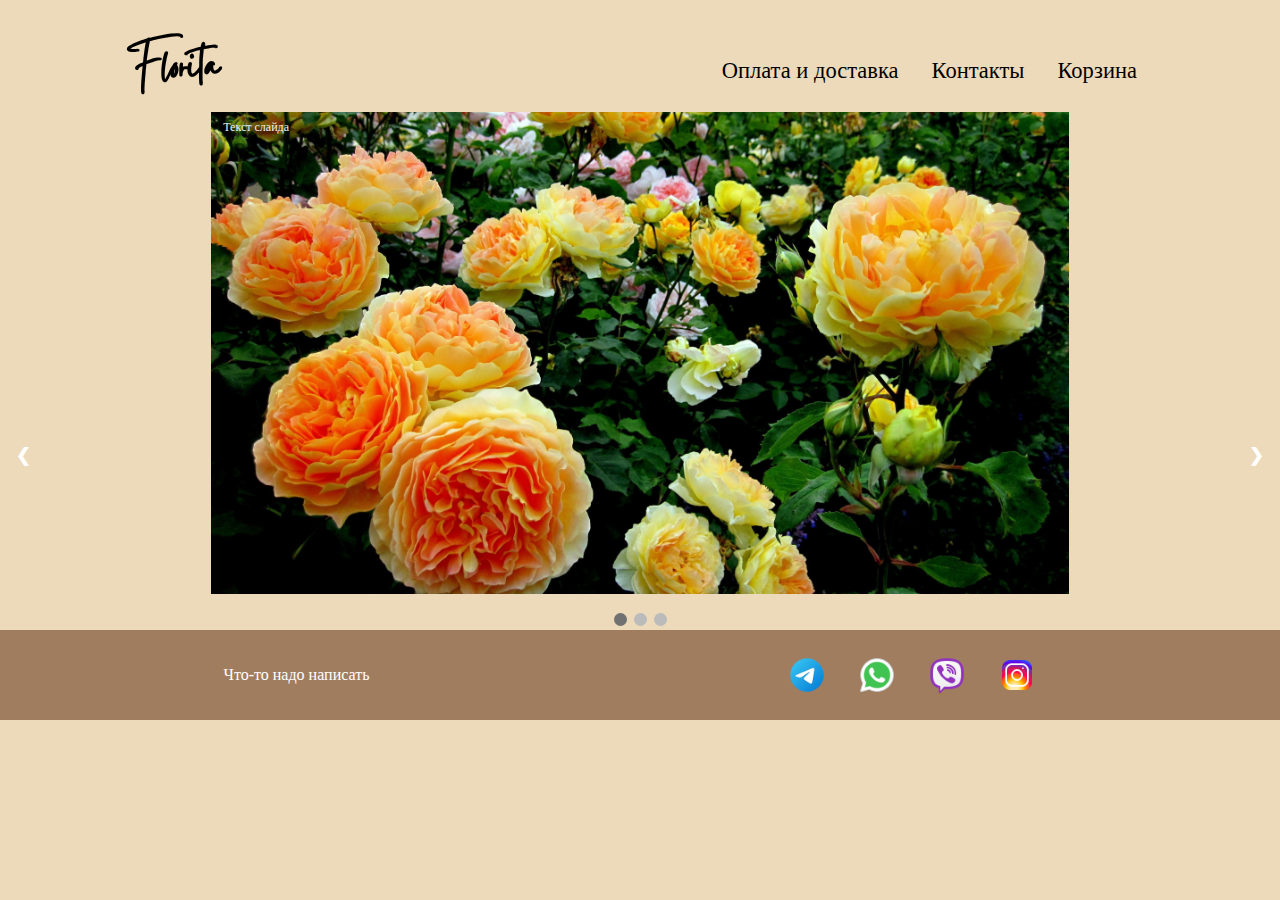
==== index.html @ 0000eb67 "FlowerShop" ====
<!DOCTYPE html>
<html lang="en">
<head>
    <link href="https://fonts.googleapis.com/css2?family=Open+Sans:wght@300;400;500&display=swap" rel="stylesheet">
    <meta charset="utf-8">
    <title>Margo flower</title>
    <link rel="stylesheet" href="css/style.css" />
</head>
<body>           
    <header class="header">
        <div class="container">
            <div class="header_inner">
                <div class="header_logo">Florita</div>
                <nav>
                    <a class="nav_link" href="/delivery.html">Оплата и доставка</a>
                    <a class="nav_link" href="#">Контакты</a>
                    <a class="nav_link" href="#">Корзина</a>                  
                </nav>
            </div>
        </div>
    </header>

    <div class="intro">
         <div class="slides-container">
            <div class="slide fade">
                 <img src="./images/1.jpg" style="width: 100%;" alt="">
                 <div class="slide_text">
                     Текст слайда   
                  </div>
             </div>
           <div class="slide fade">
                 <img src="./images/2.jpg" style="width: 100%;" alt="">                   
                 <div class="slide_text">
                    Текст слайда
                 </div>
           </div>
           <div class="slide fade">
                 <img src="./images/3.jpg" style="width: 100%;"  alt="">
                 <div class="slide_text">
                    Текст слайда
                 </div>
           </div>
        </div>
        <a class="prev" onclick="plusSlides(-1)">&#10094;</a>
        <a class="next" onclick="plusSlides(1)">&#10095;</a>
        <br>
        <div style="text-align: center;">
           <span class="dot" onclick="currentSlide(1)"></span>
           <span class="dot" onclick="currentSlide(2)"></span>
           <span class="dot" onclick="currentSlide(3)"></span>
        </div>
     </div>

    <footer>
        <div class="footer_container">
          <div class="footer_text">
            <p>Что-то надо написать </p>
          </div>
          <div class="footer_links">
            <a href="https://t.me/florita_brest" class="footer_link">
              <img src="./images/icon/telegram.png" alt="">
            </a>
            <a href="#" class="footer_link">
              <img src="./images/icon/whatsapp.png" alt="">
            </a>
            <a href="#" class="footer_link">
              <img src="./images/icon/viber.png" alt="">
            </a>
            <a href="https://www.instagram.com/margaritasivuda5/" class="footer_link">
                <img src="./images/icon/instagram.png" alt="">
            </a>
          </div>
        </div>
    </footer>
</body>
<script src="../js/script.js"></script>
</html>
---- css/style.css ----
@font-face {
    font-family: 'Gistesy';
    src: url('../fonts/Gistesy/Gistesy.eot');
    src: url('../fonts/Gistesy/Gistesy.eot?#iefix') format('embedded-opentype'), url('../fonts/Gistesy/Gistesy.woff2') format('woff2'), url('../fonts/Gistesy/Gistesy.woff') format('woff'), url('../fonts/Gistesy/Gistesy.ttf') format('truetype'), url('../fonts/Gistesy/Gistesy.svg#Gistesy') format('svg');
    font-weight: normal;
    font-style: normal;
    font-display: swap;
}

body {
    margin: 0;
    font-size: 12px;
    background-color: #EDDABB;
}

* {
    box-sizing: border-box;
}

.container {
    width: 100%;
    max-width: 80%;
    margin: 0 auto;
    position: relative;
    display: flex;
    flex-direction: column;
}

.header {
    padding-top: 30px;
    width: 100%;
    top: 0;
    left: 0;
    right: 0;
    z-index: 1000;
}

.header_logo {
    font-family: 'Gistesy';
    font-size: 50px;
    font-weight: 700;
    color: #000000;
}

.nav {
    text-transform: uppercase;
    font-family: 'Open Sans', sans-serif;
}

.nav_link{
    font-size: 22.5px;
    display: inline-flex;
    flex-flow: column;
    margin: 0px 15px;
    vertical-align: top;
    text-decoration: none;
    color: #000000;
    transition: color .1s linear;
}

.nav_link:hover {
    color: #A17D60;
}

.header_inner{
    display: flex;
    justify-content: space-between;
    align-items: center;
}

.slides-container{
    width: 100%;
    max-width: 67%;
    position: relative;
    margin: 0 auto;
}

.prev, .next{
    cursor: pointer;
    position: absolute;
    top: 50%;
    width: auto;
    margin-top: -22px;
    padding: 16px;
    color: white;
    font-weight: bold;
    font-size: 18px;
    transition: 0.6s ease;
    border-radius: 0 3px 3px 0;
}

.next{
    right: 0;
    border-radius: 3px 0 0 3px;
}

.prev:hover, .next:hover{
    background-color: rgba(0,0,0,0,8)
}

.slide_text{
    color: #f2f2f2;
    font-size: 12px;
    padding: 8px 12px;
    position: absolute;
    top: 0;
}

.dot{
    cursor: pointer;
    height: 13px;
    width: 13px;
    margin: 0 2px;
    background-color: #bbb;
    border-radius: 50%;
    display: inline-block;
    transition: backgrouns-color 0.6s ease;
}

.active, .dot:hover{
    background-color: #717171;
}

.fade{
    -webkit-animation-name: fade;
    -webkit-animation-duration: 1.5s;
    animation-name: fade;
    animation-duration: 1.5s;
}
@-webkit-keyframes fade{
    from{opacity: 0}
    to{opacity: 1}
}
@keyframes fade{
    from{opacity: 0}
    to{opacity: 1}
}

footer {
    background-color: #A17D60;
    padding: 20px;
 }
 
 .footer_container {
    display: flex;
    justify-content: space-between;
    align-items: center;
 }
 
 .footer_text {
    flex-grow: 1;
    color: #ffffff;
    font-size: 16px;
    text-align: center;
 }
 
 .footer_links {
    display: flex;
    justify-content: center;
    align-items: center;
    flex-grow: 1;
 }
 
 .footer_links a {
    margin: 0 10px;
    text-decoration: none;
    display: flex;
    align-items: center;
    justify-content: center;
 }
 
 .footer_links img {
    width: 40px;
    height: 40px;
    margin-right: 10px;
 }
 
 .footer_links span {
    display: inline-block;
    vertical-align: middle;
 }
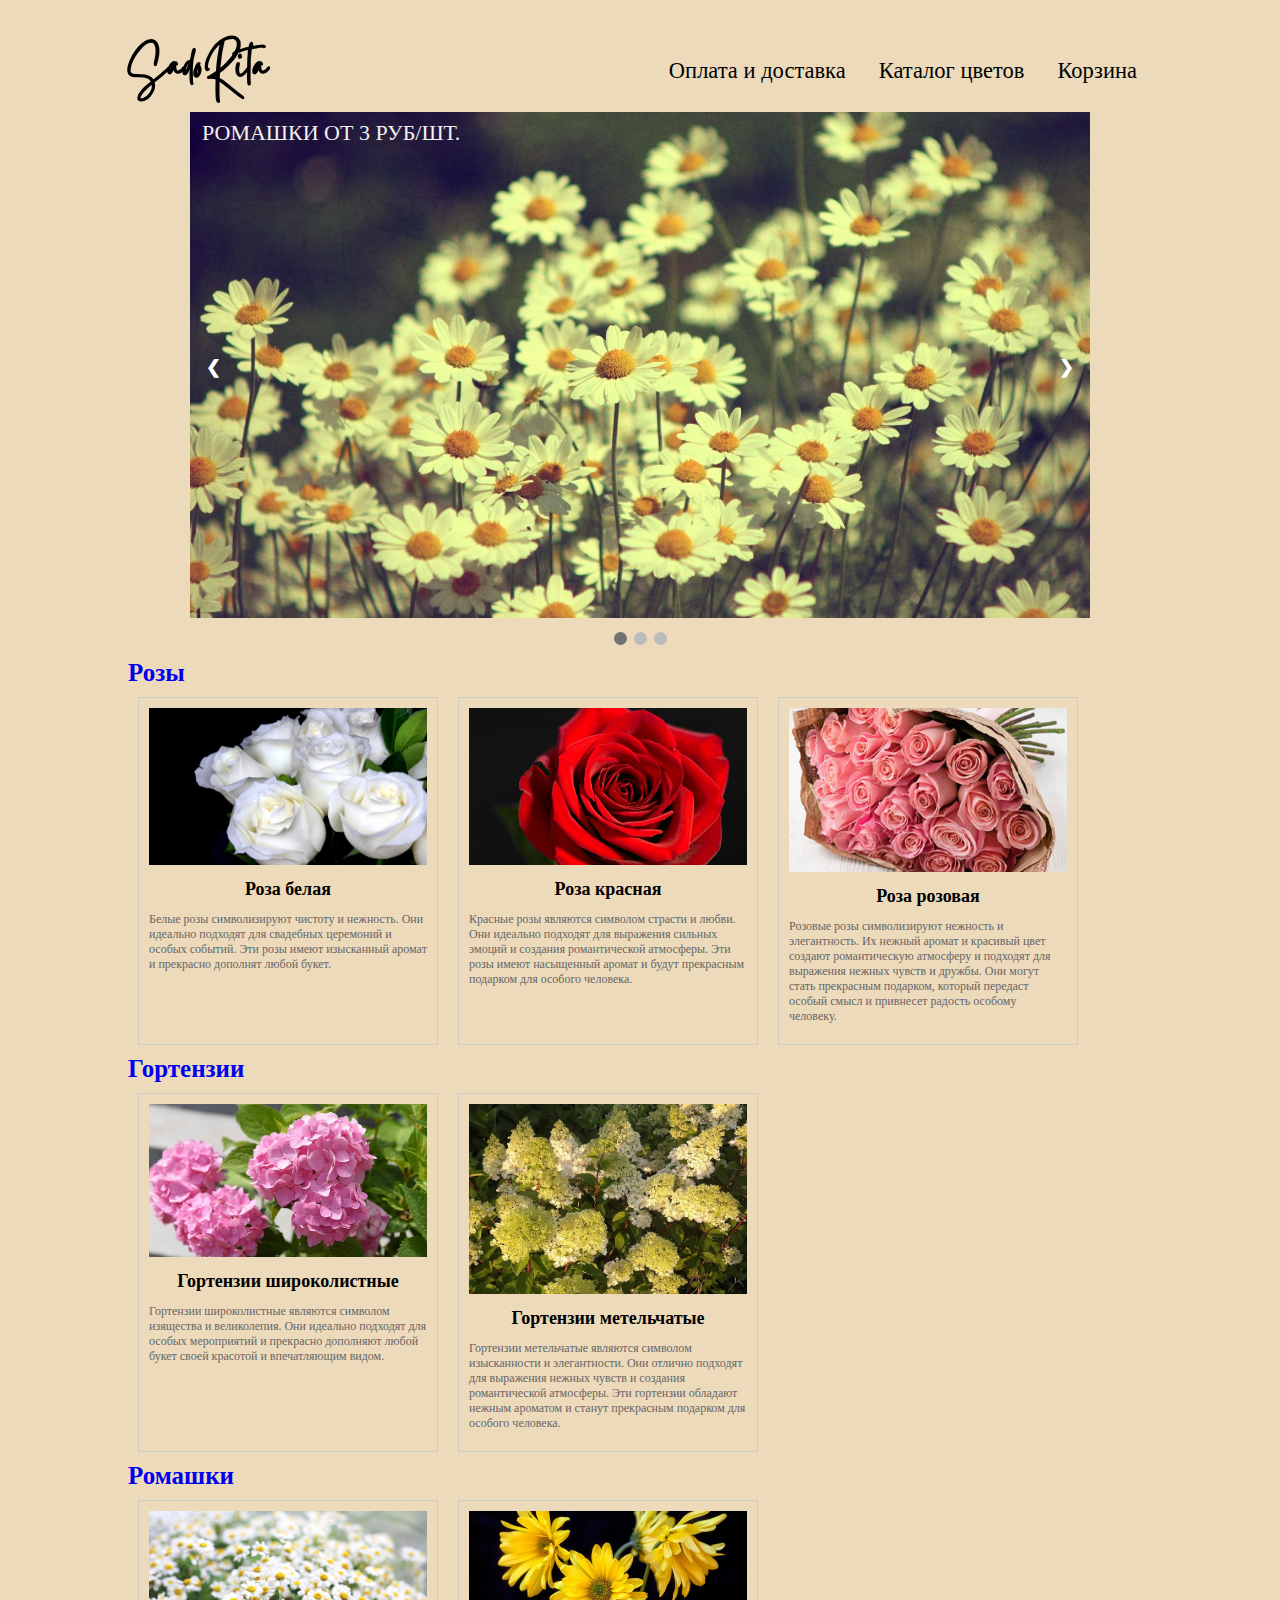
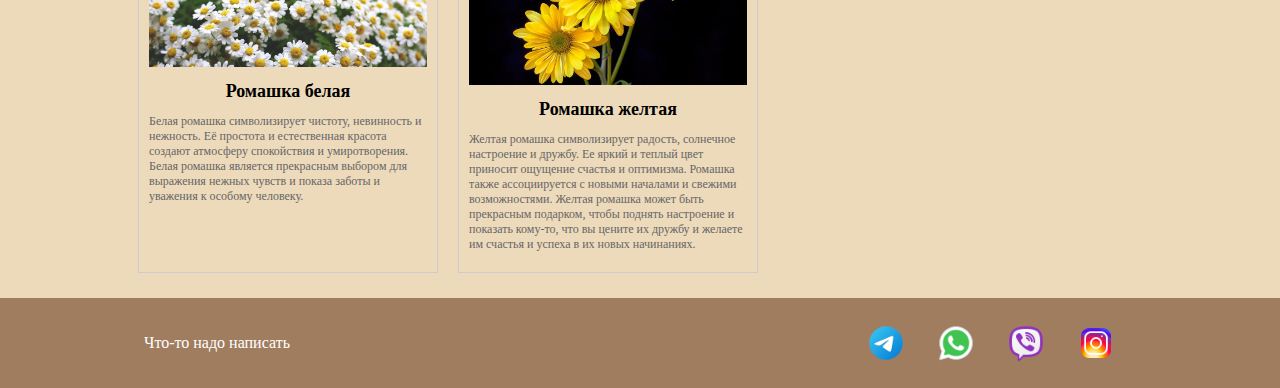
==== commit 5f6e4f6c: "fixed page name for viewing on github-pages" ====
--- a/index.html
+++ b/index.html
@@ -3,53 +3,124 @@
 <head>
     <link href="https://fonts.googleapis.com/css2?family=Open+Sans:wght@300;400;500&display=swap" rel="stylesheet">
     <meta charset="utf-8">
-    <title>Margo flower</title>
-    <link rel="stylesheet" href="css/style.css" />
+    <title>SadoRita</title>
+    <link rel="stylesheet" href="css/main.css" />
 </head>
 <body>           
     <header class="header">
         <div class="container">
             <div class="header_inner">
-                <div class="header_logo">Florita</div>
+              <a class="header_logo" href="/index.html">SadoRita</a>
                 <nav>
                     <a class="nav_link" href="/delivery.html">Оплата и доставка</a>
-                    <a class="nav_link" href="#">Контакты</a>
-                    <a class="nav_link" href="#">Корзина</a>                  
-                </nav>
+                    <a class="nav_link" href="/flower.html">Каталог цветов</a>
+                    <a class="cart_link" href="/cart.html">Корзина</a>                  
+                </nav>  
             </div>
         </div>
     </header>
 
-    <div class="intro">
+    <div class="main">
+
          <div class="slides-container">
             <div class="slide fade">
-                 <img src="./images/1.jpg" style="width: 100%;" alt="">
+                 <img src="/images/slider/1.jpg" style="width: 100%;" alt="">
                  <div class="slide_text">
-                     Текст слайда   
+                    РОМАШКИ ОТ 3 РУБ/ШТ.   
                   </div>
              </div>
            <div class="slide fade">
-                 <img src="./images/2.jpg" style="width: 100%;" alt="">                   
+                 <img src="/images/slider/2.jpg" style="width: 100%;" alt="">                   
                  <div class="slide_text">
-                    Текст слайда
+                    РОЗЫ ОТ 6 РУБ/ШТ. 
                  </div>
            </div>
            <div class="slide fade">
-                 <img src="./images/3.jpg" style="width: 100%;"  alt="">
+                 <img src="/images/slider/3.jpg" style="width: 100%;"  alt="">
                  <div class="slide_text">
-                    Текст слайда
+                    ГОРТЕНЗИИ ОТ 20 РУБ/ШТ. 
                  </div>
            </div>
+           <a class="prev" onclick="plusSlides(-1)">&#10094;</a>
+           <a class="next" onclick="plusSlides(1)">&#10095;</a>
         </div>
-        <a class="prev" onclick="plusSlides(-1)">&#10094;</a>
-        <a class="next" onclick="plusSlides(1)">&#10095;</a>
-        <br>
         <div style="text-align: center;">
            <span class="dot" onclick="currentSlide(1)"></span>
            <span class="dot" onclick="currentSlide(2)"></span>
            <span class="dot" onclick="currentSlide(3)"></span>
         </div>
-     </div>
+
+     
+
+        <section class="product-section">
+          <a class="title_section" href="/flower.html">Розы</a>
+          <div class="flower">
+            <div class="product" href="/flower.html">
+              <div class="product-image">
+                <img src="/images/product/white_rose.jpg" alt="Роза белая">
+              </div>
+              <h2 class="product-title">Роза белая</h2>
+              <p class="product-description">Белые розы символизируют чистоту и нежность. Они идеально подходят для свадебных церемоний и особых событий. Эти розы имеют изысканный аромат и прекрасно дополнят любой букет.</p>
+              <button class="add-to-cart" onclick="redirectToPaymentPage()">Перейти в каталог</button>
+            </div>
+            <div class="product" href="/flower.html">
+              <div class="product-image">
+                <img src="/images/product/red_rose.jpg" alt="Роза красная">
+              </div>
+              <h2 class="product-title">Роза красная</h2>
+              <p class="product-description">Красные розы являются символом страсти и любви. Они идеально подходят для выражения сильных эмоций и создания романтической атмосферы. Эти розы имеют насыщенный аромат и будут прекрасным подарком для особого человека.</p>
+              <button class="add-to-cart" onclick="redirectToPaymentPage()">Перейти в каталог</button>
+            </div>
+            <div class="product" href="/flower.html">
+              <div class="product-image">
+                <img src="/images/product/pink rose.jpg" alt="Роза красная">
+              </div>
+              <h2 class="product-title">Роза розовая</h2>
+              <p class="product-description">Розовые розы символизируют нежность и элегантность. Их нежный аромат и красивый цвет создают романтическую атмосферу и подходят для выражения нежных чувств и дружбы. Они могут стать прекрасным подарком, который передаст особый смысл и привнесет радость особому человеку.</p>
+              <button class="add-to-cart" onclick="redirectToPaymentPage()">Перейти в каталог</button>
+            </div>
+          </div>
+          <a class="title_section" href="/flower.html">Гортензии</a>
+          <div class="flower">
+            <div class="product">
+              <div class="product-image">
+                <img src="/images/product/hydrangea_1.jpg" alt="Гортензии широколистные">
+              </div>
+              <h2 class="product-title">Гортензии широколистные</h2>
+              <p class="product-description">Гортензии широколистные являются символом изящества и великолепия. Они идеально подходят для особых мероприятий и прекрасно дополняют любой букет своей красотой и впечатляющим видом.</p>
+              <button class="add-to-cart" onclick="redirectToPaymentPage()">Перейти в каталог</button>
+            </div>
+            <div class="product">
+              <div class="product-image">
+                <img src="/images/product/Hydrangea_2.jpg" alt="Гортензии метельчатые">
+              </div>
+              <h2 class="product-title">Гортензии метельчатые</h2>
+              <p class="product-description">Гортензии метельчатые являются символом изысканности и элегантности. Они отлично подходят для выражения нежных чувств и создания романтической атмосферы. Эти гортензии обладают нежным ароматом и станут прекрасным подарком для особого человека.</p>
+              <button class="add-to-cart" onclick="redirectToPaymentPage()">Перейти в каталог</button>
+            </div>
+          </div>
+          <a class="title_section" href="/flower.html">Ромашки</a>
+            <div class="flower">
+              <div class="product">
+                <div class="product-image">
+                  <img src="/images/product/Chamomile_white.jpg" alt="Ромашка">
+                </div>
+                <h2 class="product-title">Ромашка белая</h2>
+                <p class="product-description">Белая ромашка символизирует чистоту, невинность и нежность. Её простота и естественная красота создают атмосферу спокойствия и умиротворения. Белая ромашка является прекрасным выбором для выражения нежных чувств и показа заботы и уважения к особому человеку.</p>
+                <button class="add-to-cart">Перейти в каталог</button>
+              </div>
+              <div class="product">
+                <div class="product-image">
+                  <img src="/images/product/Chamomile_yellow.jpg" alt="Ромашка желтая">
+                </div>
+                <h2 class="product-title">Ромашка желтая</h2>
+                <p class="product-description">Желтая ромашка символизирует радость, солнечное настроение и дружбу. Ее яркий и теплый цвет приносит ощущение счастья и оптимизма. Ромашка также ассоциируется с новыми началами и свежими возможностями. Желтая ромашка может быть прекрасным подарком, чтобы поднять настроение и показать кому-то, что вы цените их дружбу и желаете им счастья и успеха в их новых начинаниях.</p>
+                <button class="add-to-cart">Перейти в каталог</button>
+              </div>
+        </section>
+
+
+        
 
     <footer>
         <div class="footer_container">
@@ -66,7 +137,7 @@
             <a href="#" class="footer_link">
               <img src="./images/icon/viber.png" alt="">
             </a>
-            <a href="https://www.instagram.com/margaritasivuda5/" class="footer_link">
+            <a href="https://www.instagram.com/kwetki_brest/" class="footer_link">
                 <img src="./images/icon/instagram.png" alt="">
             </a>
           </div>
--- a/css/main.css
+++ b/css/main.css
@@ -0,0 +1,331 @@
+@font-face {
+    font-family: 'Gistesy';
+    src: url('../fonts/Gistesy/Gistesy.eot');
+    src: url('../fonts/Gistesy/Gistesy.eot?#iefix') format('embedded-opentype'), url('../fonts/Gistesy/Gistesy.woff2') format('woff2'), url('../fonts/Gistesy/Gistesy.woff') format('woff'), url('../fonts/Gistesy/Gistesy.ttf') format('truetype'), url('../fonts/Gistesy/Gistesy.svg#Gistesy') format('svg');
+    font-weight: normal;
+    font-style: normal;
+    font-display: swap;
+}
+
+body {
+    margin: 0;
+    font-size: 12px;
+    background-color: #EDDABB;
+}
+
+* {
+    box-sizing: border-box;
+}
+
+.container {
+    width: 100%;
+    max-width: 80%;
+    margin: 0 auto;
+    position: relative;
+    display: flex;
+    flex-direction: column;
+}
+
+.header {
+    padding-top: 30px;
+    width: 100%;
+    top: 0;
+    left: 0;
+    right: 0;
+    z-index: 1000;
+}
+
+.header_logo {
+    font-family: 'Gistesy';
+    font-size: 50px;
+    font-weight: 700;
+    color: #000000;
+    text-decoration: none;
+}
+
+.nav {
+    text-transform: uppercase;
+    font-family: 'Open Sans', sans-serif;
+}
+
+.nav_link{
+    font-size: 22.5px;
+    display: inline-flex;
+    flex-flow: column;
+    margin: 0px 15px;
+    vertical-align: top;
+    text-decoration: none;
+    color: #000000;
+    transition: color .1s linear;
+}
+
+.cart_link{
+  font-size: 22.5px;
+  display: inline-flex;
+  flex-flow: column;
+  margin: 0px 15px;
+  vertical-align: top;
+  text-decoration: none;
+  color: #000000;
+  transition: color .1s linear;
+}
+
+.nav_link:hover {
+  color: #A17D60;
+}
+
+.cart_link:hover {
+  color: #A17D60;
+}
+
+.header_inner{
+    display: flex;
+    justify-content: space-between;
+    align-items: center;
+}
+
+.slides-container {
+  width: 100%;
+  max-width: 60%;
+  min-width: 900px;
+  position: relative;
+  margin: 0 auto;
+}
+
+.prev, .next{
+    cursor: pointer;
+    position: absolute;
+    top: 50%;
+    width: auto;
+    padding: 16px;
+    color: white;
+    font-weight: bold;
+    font-size: 18px;
+    transition: 0.6s ease;
+    border-radius: 0 3px 3px 0;
+    transform: translateY(-50%);
+}
+
+.next{
+    right: 0;
+    border-radius: 3px 0 0 3px;
+}
+
+.prev:hover, .next:hover{
+    background-color: rgba(0,0,0,0,8)
+}
+
+.slide_text{
+    color: #f2f2f2;
+    font-size: 22px;
+    padding: 8px 12px;
+    position: absolute;
+    top: 0;
+}
+
+.dot{
+    cursor: pointer;
+    height: 13px;
+    width: 13px;
+    margin: 10px 2px;
+    background-color: #bbb;
+    border-radius: 50%;
+    display: inline-block;
+    transition: backgrouns-color 0.6s ease;
+}
+
+.active, .dot:hover{
+    background-color: #717171;
+}
+
+.fade{
+    -webkit-animation-name: fade;
+    -webkit-animation-duration: 1.5s;
+    animation-name: fade;
+    animation-duration: 1.5s;
+}
+@-webkit-keyframes fade{
+    from{opacity: 0}
+    to{opacity: 1}
+}
+@keyframes fade{
+    from{opacity: 0}
+    to{opacity: 1}
+}
+
+.product-section {
+  flex-wrap: wrap;
+  width: 100%;
+  max-width: 80%;
+  margin: 0 auto;
+}
+
+.flower{
+  display: flex;
+  flex-wrap: wrap;
+}
+
+.product {
+  width: 300px;
+  margin: 10px;
+  padding: 10px;
+  border: 1px solid #ccc;
+  text-decoration: none;
+  position: relative;
+}
+
+.product:hover {
+  transform: scale(1.05);
+  box-shadow: 0 0 10px rgba(0, 0, 0, 0.2);
+}
+
+.product:hover .add-to-cart {
+  display: block;
+}
+
+.product-image {
+  width: 100%;
+  position: relative;
+  text-align: center;
+}
+
+.product-image img {
+  max-width: 100%;
+  max-height: 100%;
+  object-fit: contain;
+}
+
+.product-title {
+  font-weight: bold;
+  text-align: center;
+  margin: 10px 0;
+}
+
+.product-description {
+  color: #666;
+  margin-bottom: 10px;
+}
+
+.product-price {
+  display: flex;
+  font-weight: bold;
+  text-align: left;
+  color: #f00;
+}
+
+.title_section {
+  font-size: 25px;
+  font-weight: bold;
+  text-decoration: none;
+}
+
+.product-quantity {
+  display: flex;
+  align-items: center;
+}
+
+.product-quantity p {
+  margin-bottom: 10px;
+}
+
+.quantity_container {
+  display: flex;
+  align-items: center;
+  flex-direction: column;
+}
+
+.increase, .decrease{
+  background-color: #EDDABB;
+}
+
+.input-quantity {
+  width: 40px;
+  text-align: center;
+  background-color: #EDDABB;
+  
+}
+
+.add-to-cart {
+  display: none;
+  position: absolute;
+  bottom: 10px;
+  left: 50%;
+  padding: 8px;
+  background-color: #dfa97d;
+  color: #fff;
+  border: none;
+  text-align: right;
+  cursor: pointer;
+}
+
+
+
+
+
+
+
+
+
+
+
+
+
+
+footer {
+   background-color: #A17D60;
+   padding: 20px;
+   position: relative;
+   bottom: 0;
+   width: 100%;
+   margin-top: 15px;
+}
+
+.footer_container {
+   display: flex;
+   justify-content: space-between;
+   align-items: center;
+   max-width: 80%;
+   margin: 0 auto;
+}
+ 
+.footer_text {
+   flex-grow: 1;
+   color: #ffffff;
+   font-size: 16px;
+}
+ 
+ .footer_links {
+   display: flex;
+   justify-content: right;
+   flex-grow: 1;
+}
+ 
+.footer_links a {
+   margin: 0 10px;
+   text-decoration: none;
+   display: flex;
+   align-items: center;
+   justify-content: center;
+}
+ 
+.footer_links img {
+   width: 40px;
+   height: 40px;
+   margin-right: 10px;
+}
+ 
+.footer_links span {
+   display: inline-block;
+   vertical-align: middle;
+}
+
+@media (max-width: 900px) {
+  .slides-container {
+    max-width: 100%;
+    min-width: unset;
+  }
+
+  .footer_container{
+    max-width: 100%;
+  }
+}